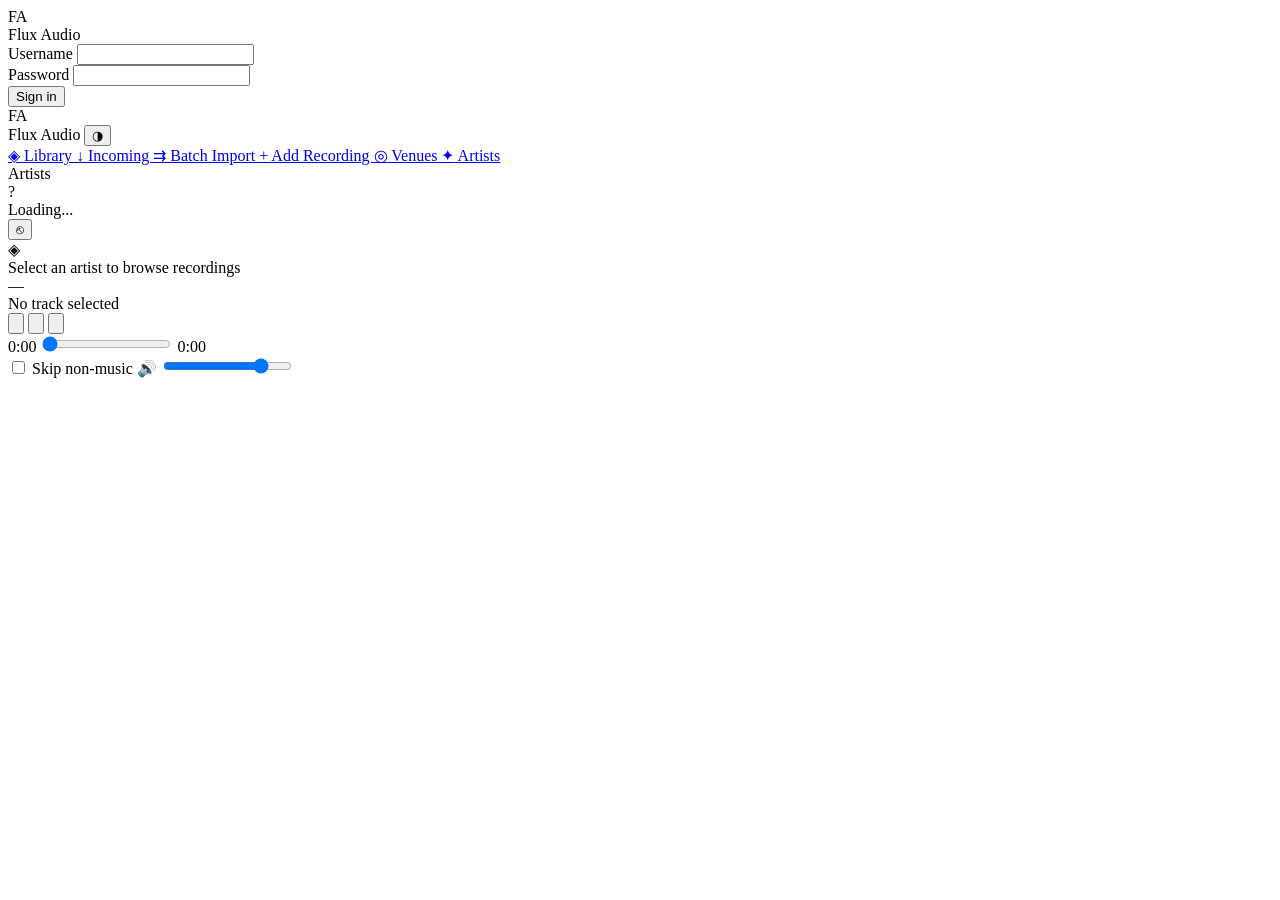
==== app/static/index.html @ 83c4aba9 "Initial commit" ====
<!DOCTYPE html>
<html lang="en">
<head>
  <meta charset="UTF-8" />
  <meta name="viewport" content="width=device-width, initial-scale=1.0" />
  <title>Flux Audio</title>
  <link rel="stylesheet" href="/css/main.css" />
  <!-- apply saved theme before first paint to avoid flash -->
  <script>if(localStorage.getItem('fluxTheme')==='light')document.body.classList.add('theme-light')</script>
</head>
<body>

  <!-- ── Login ──────────────────────────────────────────────────────────────── -->
  <div id="login-screen" class="login-screen hidden">
    <div class="login-card">
      <div class="login-logo">
        <div class="logo-mark">FA</div>
        <span class="logo-text">Flux Audio</span>
      </div>
      <form id="login-form" class="login-form" autocomplete="off" novalidate>
        <div class="form-group">
          <label for="login-username">Username</label>
          <input type="text" id="login-username" autocomplete="off" spellcheck="false" />
        </div>
        <div class="form-group">
          <label for="login-password">Password</label>
          <input type="password" id="login-password" autocomplete="off" />
        </div>
        <div id="login-error" class="login-error hidden"></div>
        <button type="submit" class="btn btn-primary btn-full" id="login-submit">Sign in</button>
      </form>
    </div>
  </div>

  <!-- ── App shell ──────────────────────────────────────────────────────────── -->
  <div id="app-shell" class="app-shell hidden">

    <aside class="sidebar" id="sidebar">
      <div class="sidebar-header">
        <div class="logo-mark">FA</div>
        <span class="logo-text">Flux Audio</span>
        <button class="theme-btn" id="theme-btn" title="Toggle light / dark">◑</button>
      </div>

      <nav class="sidebar-nav">
        <a class="nav-item" id="nav-library" href="#/">
          <span class="nav-icon">◈</span> Library
        </a>
        <a class="nav-item" id="nav-incoming" href="#/incoming">
          <span class="nav-icon">↓</span> Incoming
        </a>
        <a class="nav-item" id="nav-batch" href="#/batch">
          <span class="nav-icon">⇉</span> Batch Import
        </a>
        <a class="nav-item" id="nav-ingest" href="#/ingest">
          <span class="nav-icon">+</span> Add Recording
        </a>
        <a class="nav-item" id="nav-venues" href="#/venues">
          <span class="nav-icon">◎</span> Venues
        </a>
        <a class="nav-item" id="nav-artists-index" href="#/artists">
          <span class="nav-icon">✦</span> Artists
        </a>
      </nav>

      <div class="sidebar-label">Artists</div>
      <div class="artist-list" id="artist-list"></div>

      <div class="sidebar-footer">
        <div class="user-chip">
          <div class="user-avatar" id="user-avatar">?</div>
          <span class="user-name" id="user-name">Loading...</span>
        </div>
        <button class="btn-icon" id="logout-btn" title="Sign out">⎋</button>
      </div>
    </aside>

    <main class="main-content" id="main-content">
      <div class="empty-state">
        <div class="empty-icon">◈</div>
        <div class="empty-title">Select an artist to browse recordings</div>
      </div>
    </main>

  </div>

  <!-- ── Player bar ─────────────────────────────────────────────────────────── -->
  <div class="player-bar" id="player-bar">
    <div class="player-track-info" id="player-info">
      <div class="player-track-title" id="player-title">—</div>
      <div class="player-track-meta" id="player-meta">No track selected</div>
      <div class="player-track-rec" id="player-rec"></div>
    </div>
    <div class="player-center">
      <div class="player-controls">
        <button class="player-btn" id="btn-prev" title="Previous">
          <svg viewBox="0 0 18 14" fill="currentColor"><rect x="0" y="0" width="2.5" height="14"/><polygon points="18,0 5,7 18,14"/></svg>
        </button>
        <button class="player-btn player-btn-play" id="btn-play" title="Play / Pause">
          <svg class="icon-play" viewBox="0 0 12 14" fill="currentColor"><polygon points="0,0 12,7 0,14"/></svg>
          <svg class="icon-pause" viewBox="0 0 12 14" fill="currentColor" style="display:none"><rect x="0" y="0" width="4" height="14"/><rect x="8" y="0" width="4" height="14"/></svg>
        </button>
        <button class="player-btn" id="btn-next" title="Next">
          <svg viewBox="0 0 18 14" fill="currentColor"><polygon points="0,0 13,7 0,14"/><rect x="15.5" y="0" width="2.5" height="14"/></svg>
        </button>
      </div>
      <div class="player-progress">
        <span class="player-time" id="time-current">0:00</span>
        <input type="range" class="progress-bar" id="progress-bar" min="0" max="100" value="0" step="0.1" />
        <span class="player-time" id="time-duration">0:00</span>
      </div>
    </div>
    <div class="player-right">
      <label class="skip-toggle" title="Skip announcements, banter &amp; tuning from playback queue">
        <input type="checkbox" class="skip-filter-cb" id="skip-filter-player" />
        <span class="skip-toggle-track"></span>
        <span class="skip-toggle-label">Skip non-music</span>
      </label>
      <span class="vol-sep"></span>
      <span class="vol-icon">&#128266;</span>
      <input type="range" class="volume-bar" id="volume-bar" min="0" max="1" value="0.8" step="0.01" />
    </div>
  </div>

  <audio id="audio-el" preload="none"></audio>

  <script src="/js/api.js"></script>
  <script src="/js/player.js"></script>
  <script src="/js/app.js"></script>
  <script src="/js/debug.js"></script>
</body>
</html>
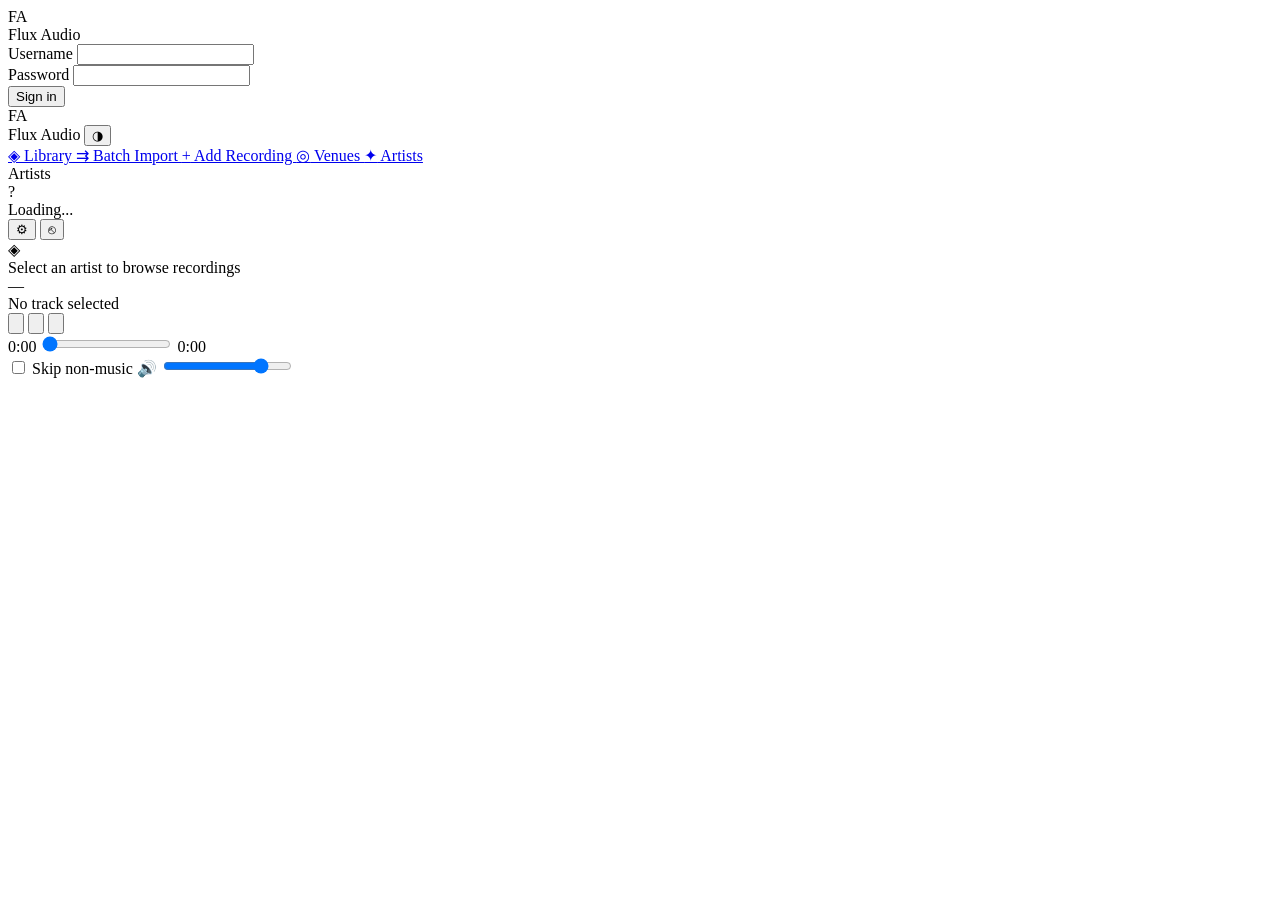
==== commit 23155a06: "Add AI-Assisted ingestion: health scoring, vertical tabs, BYOK research Health scoring engine (app/u" ====
--- a/app/static/index.html
+++ b/app/static/index.html
@@ -46,9 +46,6 @@
         <a class="nav-item" id="nav-library" href="#/">
           <span class="nav-icon">◈</span> Library
         </a>
-        <a class="nav-item" id="nav-incoming" href="#/incoming">
-          <span class="nav-icon">↓</span> Incoming
-        </a>
         <a class="nav-item" id="nav-batch" href="#/batch">
           <span class="nav-icon">⇉</span> Batch Import
         </a>
@@ -71,6 +68,7 @@
           <div class="user-avatar" id="user-avatar">?</div>
           <span class="user-name" id="user-name">Loading...</span>
         </div>
+        <button class="btn-icon" id="settings-btn" title="Settings">⚙</button>
         <button class="btn-icon" id="logout-btn" title="Sign out">⎋</button>
       </div>
     </aside>
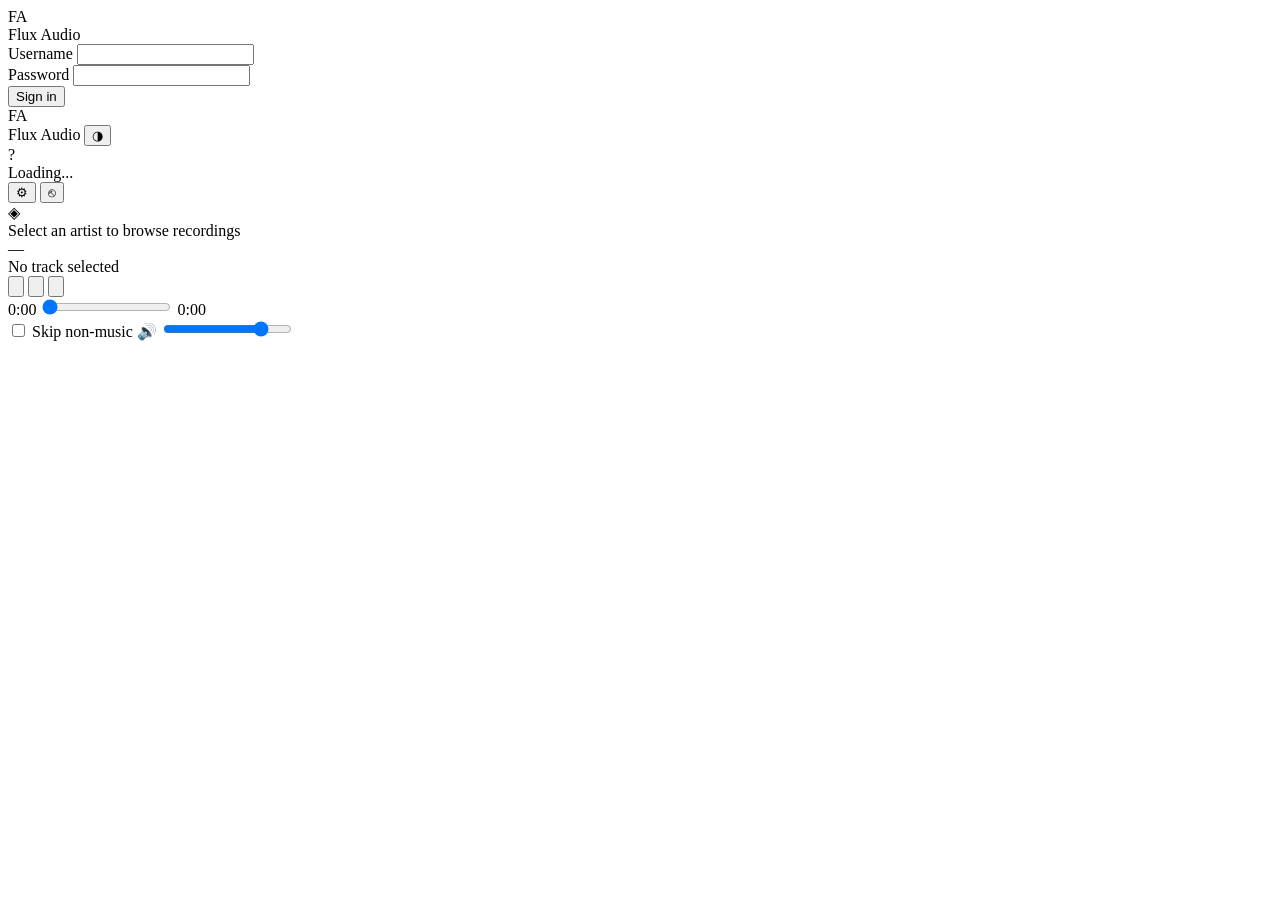
==== commit 5e2b9db2: "Performer/Artist distinction and many other edits" ====
--- a/app/static/index.html
+++ b/app/static/index.html
@@ -42,26 +42,7 @@
         <button class="theme-btn" id="theme-btn" title="Toggle light / dark">◑</button>
       </div>
 
-      <nav class="sidebar-nav">
-        <a class="nav-item" id="nav-library" href="#/">
-          <span class="nav-icon">◈</span> Library
-        </a>
-        <a class="nav-item" id="nav-batch" href="#/batch">
-          <span class="nav-icon">⇉</span> Batch Import
-        </a>
-        <a class="nav-item" id="nav-ingest" href="#/ingest">
-          <span class="nav-icon">+</span> Add Recording
-        </a>
-        <a class="nav-item" id="nav-venues" href="#/venues">
-          <span class="nav-icon">◎</span> Venues
-        </a>
-        <a class="nav-item" id="nav-artists-index" href="#/artists">
-          <span class="nav-icon">✦</span> Artists
-        </a>
-      </nav>
-
-      <div class="sidebar-label">Artists</div>
-      <div class="artist-list" id="artist-list"></div>
+      <div class="sidebar-nav" id="sidebar-nav"></div>
 
       <div class="sidebar-footer">
         <div class="user-chip">
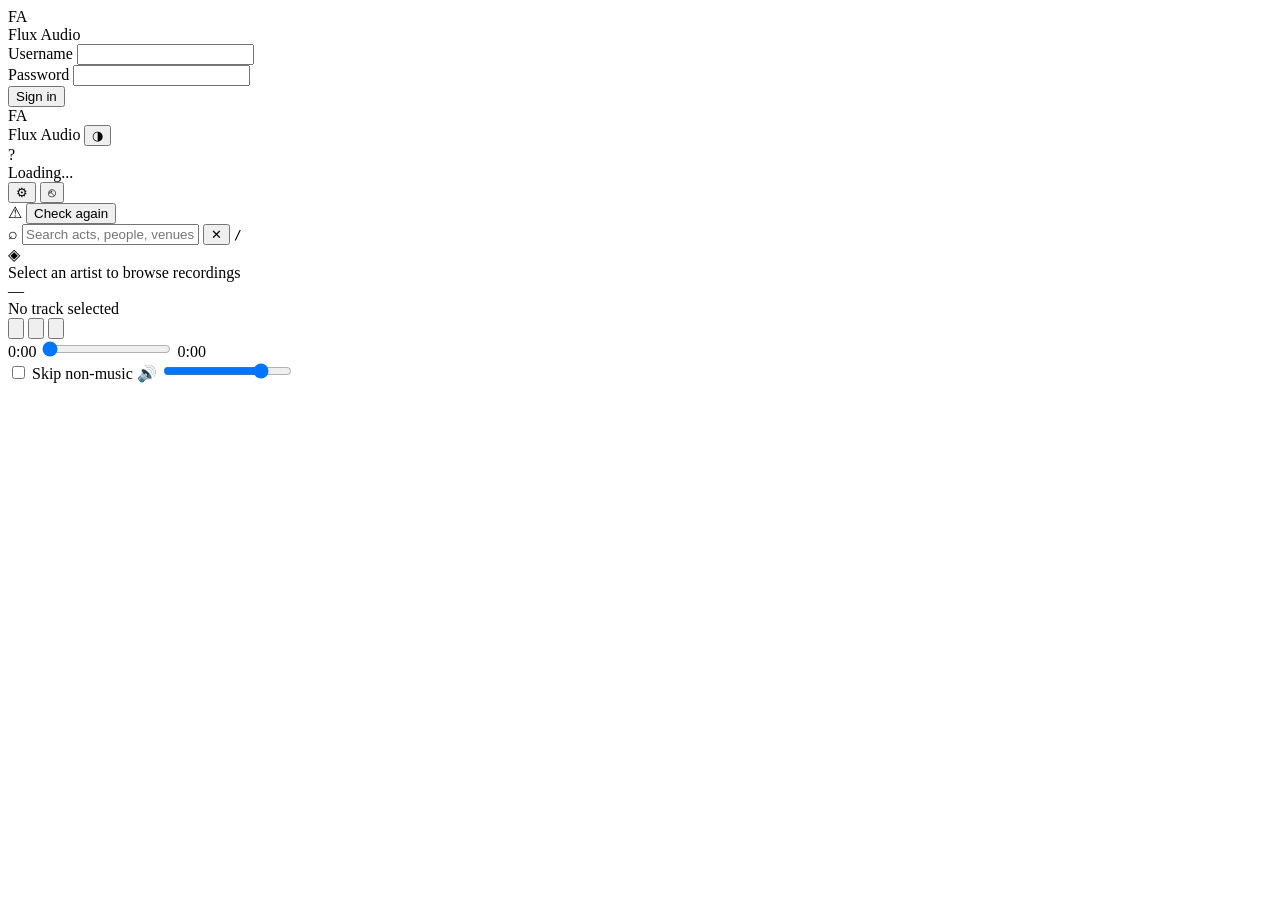
==== commit 77c2bafd: "Added search functionality. Dealing with unmounted disk issue" ====
--- a/app/static/index.html
+++ b/app/static/index.html
@@ -54,12 +54,44 @@
       </div>
     </aside>
 
-    <main class="main-content" id="main-content">
-      <div class="empty-state">
-        <div class="empty-icon">◈</div>
-        <div class="empty-title">Select an artist to browse recordings</div>
+    <div class="sidebar-resizer" id="sidebar-resizer" title="Drag to resize"></div>
+
+    <!-- The content column: Search Bar above, page below. The Search Bar is
+         persistent chrome — it is NOT the Action Bar, which is per-view markup
+         rendered inside five pages and absent from the Library landing page,
+         so it could never host a global search box (Ryan, 2026-08-18). -->
+    <div class="content-column">
+
+      <!-- Library drive status. Hidden while the drive is healthy, which is
+           almost always, so it costs no vertical space in normal use. -->
+      <div class="library-banner hidden" id="library-banner" role="status" aria-live="polite">
+        <span class="library-banner-icon" aria-hidden="true">⚠</span>
+        <span class="library-banner-text" id="library-banner-text"></span>
+        <button type="button" class="library-banner-btn" id="library-banner-recheck">Check again</button>
       </div>
-    </main>
+
+      <div class="search-bar" id="search-bar">
+        <div class="search-field">
+          <span class="search-icon" aria-hidden="true">⌕</span>
+          <input type="text" id="search-input" class="search-input"
+                 placeholder="Search acts, people, venues, dates…"
+                 autocomplete="off" spellcheck="false"
+                 role="combobox" aria-expanded="false" aria-autocomplete="list"
+                 aria-controls="search-dropdown" />
+          <button class="search-clear hidden" id="search-clear" title="Clear" tabindex="-1">✕</button>
+          <kbd class="search-hint" id="search-hint">/</kbd>
+        </div>
+        <div class="search-dropdown hidden" id="search-dropdown" role="listbox"></div>
+      </div>
+
+      <main class="main-content" id="main-content">
+        <div class="empty-state">
+          <div class="empty-icon">◈</div>
+          <div class="empty-title">Select an artist to browse recordings</div>
+        </div>
+      </main>
+
+    </div>
 
   </div>
 
@@ -103,6 +135,8 @@
 
   <audio id="audio-el" preload="none"></audio>
 
+  <script src="/js/vendor/wavesurfer.min.js"></script>
+  <script src="/js/vendor/wavesurfer-zoom.min.js"></script>
   <script src="/js/api.js"></script>
   <script src="/js/player.js"></script>
   <script src="/js/app.js"></script>
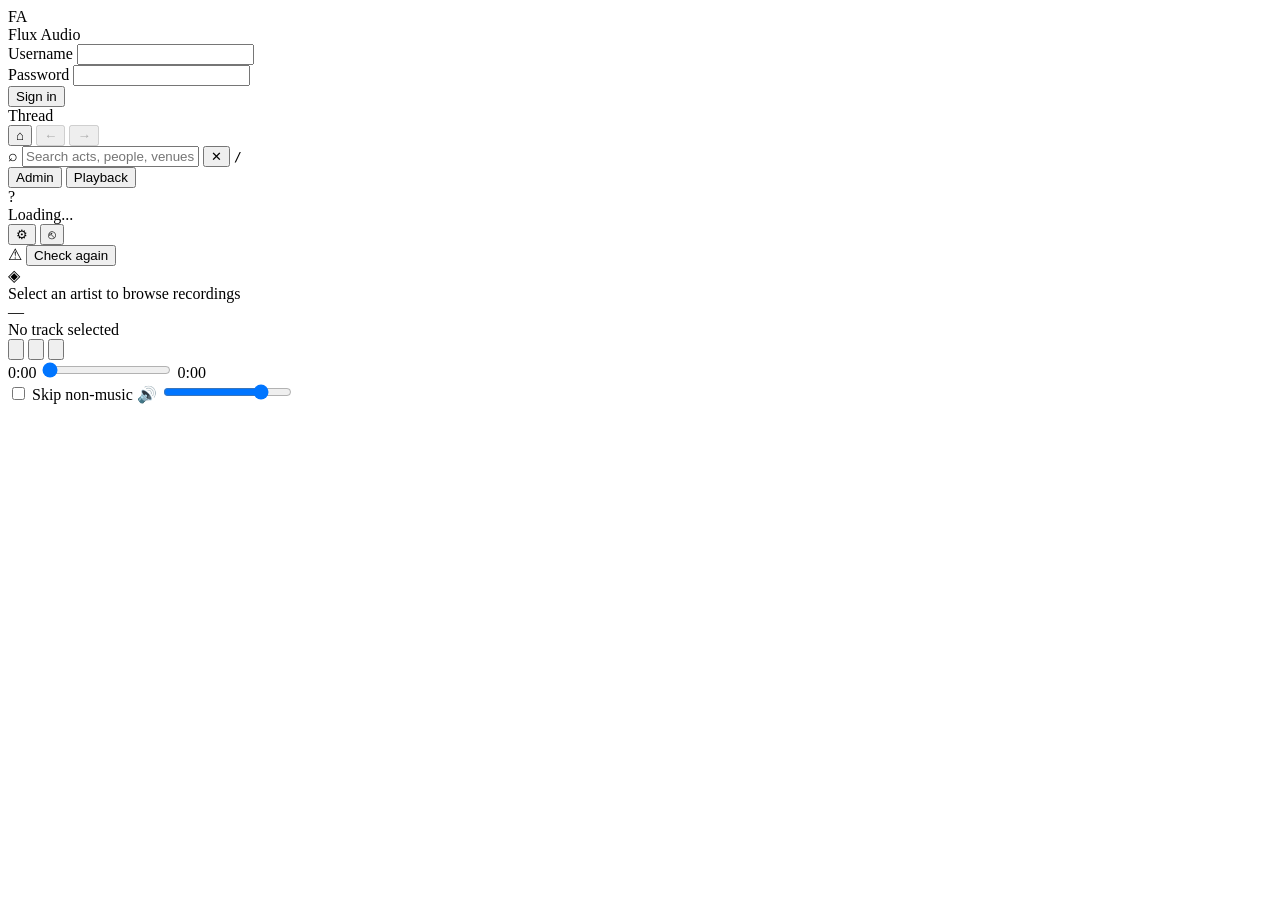
==== commit 4996bfc1: "Listener-first View Recording, Admin/Playback mode, and app header rework" ====
--- a/app/static/index.html
+++ b/app/static/index.html
@@ -35,42 +35,30 @@
   <!-- ── App shell ──────────────────────────────────────────────────────────── -->
   <div id="app-shell" class="app-shell hidden">
 
-    <aside class="sidebar" id="sidebar">
-      <div class="sidebar-header">
-        <div class="logo-mark">FA</div>
-        <span class="logo-text">Flux Audio</span>
-        <button class="theme-btn" id="theme-btn" title="Toggle light / dark">◑</button>
+    <!-- ── App header (2026-08-22) ────────────────────────────────────────
+         Full width across the top, above BOTH the sidebar and the content —
+         it is chrome for the whole window, not for the page. Three cells:
+         wordmark + navigation on the left, the search field centred in the
+         window, the view-mode toggle on the right.
+
+         The centre cell is centred against the WINDOW, not against whatever
+         is left over after the side cells — hence 1fr / auto / 1fr with equal
+         side columns, so a longer wordmark or an extra nav button cannot
+         nudge the search box off centre. -->
+    <header class="app-header" id="app-header">
+      <div class="app-header-left">
+        <!-- Placeholder for the real logo. "Thread" is the leading candidate
+             in the rename (Flux Audio is retiring — see CONTEXT.md); this is a
+             wordmark standing in for a designed mark, not a final decision. -->
+        <span class="app-wordmark">Thread</span>
+        <div class="app-nav-btns">
+          <button type="button" class="hdr-btn" id="nav-home" title="Home" aria-label="Home">⌂</button>
+          <button type="button" class="hdr-btn" id="nav-back" title="Back" aria-label="Back" disabled>←</button>
+          <button type="button" class="hdr-btn" id="nav-fwd" title="Forward" aria-label="Forward" disabled>→</button>
+        </div>
       </div>
 
-      <div class="sidebar-nav" id="sidebar-nav"></div>
-
-      <div class="sidebar-footer">
-        <div class="user-chip">
-          <div class="user-avatar" id="user-avatar">?</div>
-          <span class="user-name" id="user-name">Loading...</span>
-        </div>
-        <button class="btn-icon" id="settings-btn" title="Settings">⚙</button>
-        <button class="btn-icon" id="logout-btn" title="Sign out">⎋</button>
-      </div>
-    </aside>
-
-    <div class="sidebar-resizer" id="sidebar-resizer" title="Drag to resize"></div>
-
-    <!-- The content column: Search Bar above, page below. The Search Bar is
-         persistent chrome — it is NOT the Action Bar, which is per-view markup
-         rendered inside five pages and absent from the Library landing page,
-         so it could never host a global search box (Ryan, 2026-08-18). -->
-    <div class="content-column">
-
-      <!-- Library drive status. Hidden while the drive is healthy, which is
-           almost always, so it costs no vertical space in normal use. -->
-      <div class="library-banner hidden" id="library-banner" role="status" aria-live="polite">
-        <span class="library-banner-icon" aria-hidden="true">⚠</span>
-        <span class="library-banner-text" id="library-banner-text"></span>
-        <button type="button" class="library-banner-btn" id="library-banner-recheck">Check again</button>
-      </div>
-
-      <div class="search-bar" id="search-bar">
+      <div class="app-header-center" id="search-bar">
         <div class="search-field">
           <span class="search-icon" aria-hidden="true">⌕</span>
           <input type="text" id="search-input" class="search-input"
@@ -82,6 +70,58 @@
           <kbd class="search-hint" id="search-hint">/</kbd>
         </div>
         <div class="search-dropdown hidden" id="search-dropdown" role="listbox"></div>
+      </div>
+
+      <div class="app-header-right">
+        <!-- Which library am I looking at? Moved out of the sidebar 2026-08-22:
+             it is a whole-app context switch (the theme flips, every list
+             changes meaning), which puts it with the other context controls up
+             here, not among the navigation links. Rendered by
+             renderLibrarySelector(); empty and invisible with no remotes. -->
+        <div class="lib-select-host" id="lib-select-host"></div>
+
+        <!-- Admin / Playback (Ryan, 2026-08-21). Rendered hidden and revealed by
+             JS only for roles that can edit — a listener has no mode to choose
+             and never sees it. Playback is what a listener always gets, so the
+             toggle doubles as a way to look at the app through their eyes. -->
+        <div class="view-mode-toggle hidden" id="view-mode-toggle" role="group" aria-label="View mode">
+          <button type="button" class="vm-opt" data-mode="admin" aria-pressed="false">Admin</button>
+          <button type="button" class="vm-opt" data-mode="playback" aria-pressed="false">Playback</button>
+        </div>
+
+        <!-- Who am I, and the two things I might want to do about it. Came up
+             from the sidebar footer 2026-08-22 — the sidebar is now a list of
+             places in the library, and an account is not one of them. -->
+        <div class="hdr-user">
+          <div class="user-chip">
+            <div class="user-avatar" id="user-avatar">?</div>
+            <span class="user-name" id="user-name">Loading...</span>
+          </div>
+          <button class="btn-icon" id="settings-btn" title="Settings">⚙</button>
+          <button class="btn-icon" id="logout-btn" title="Sign out">⎋</button>
+        </div>
+      </div>
+    </header>
+
+    <aside class="sidebar" id="sidebar">
+      <div class="sidebar-nav" id="sidebar-nav"></div>
+    </aside>
+
+    <div class="sidebar-resizer" id="sidebar-resizer" title="Drag to resize"></div>
+
+    <!-- The content column: drive banner above, page below. The search box
+         moved up into the App Header on 2026-08-22 — it is chrome for the
+         window, and it was never the Action Bar (which is per-view markup
+         rendered inside five pages and absent from the Library landing page,
+         so it could never host a global search box). -->
+    <div class="content-column">
+
+      <!-- Library drive status. Hidden while the drive is healthy, which is
+           almost always, so it costs no vertical space in normal use. -->
+      <div class="library-banner hidden" id="library-banner" role="status" aria-live="polite">
+        <span class="library-banner-icon" aria-hidden="true">⚠</span>
+        <span class="library-banner-text" id="library-banner-text"></span>
+        <button type="button" class="library-banner-btn" id="library-banner-recheck">Check again</button>
       </div>
 
       <main class="main-content" id="main-content">
